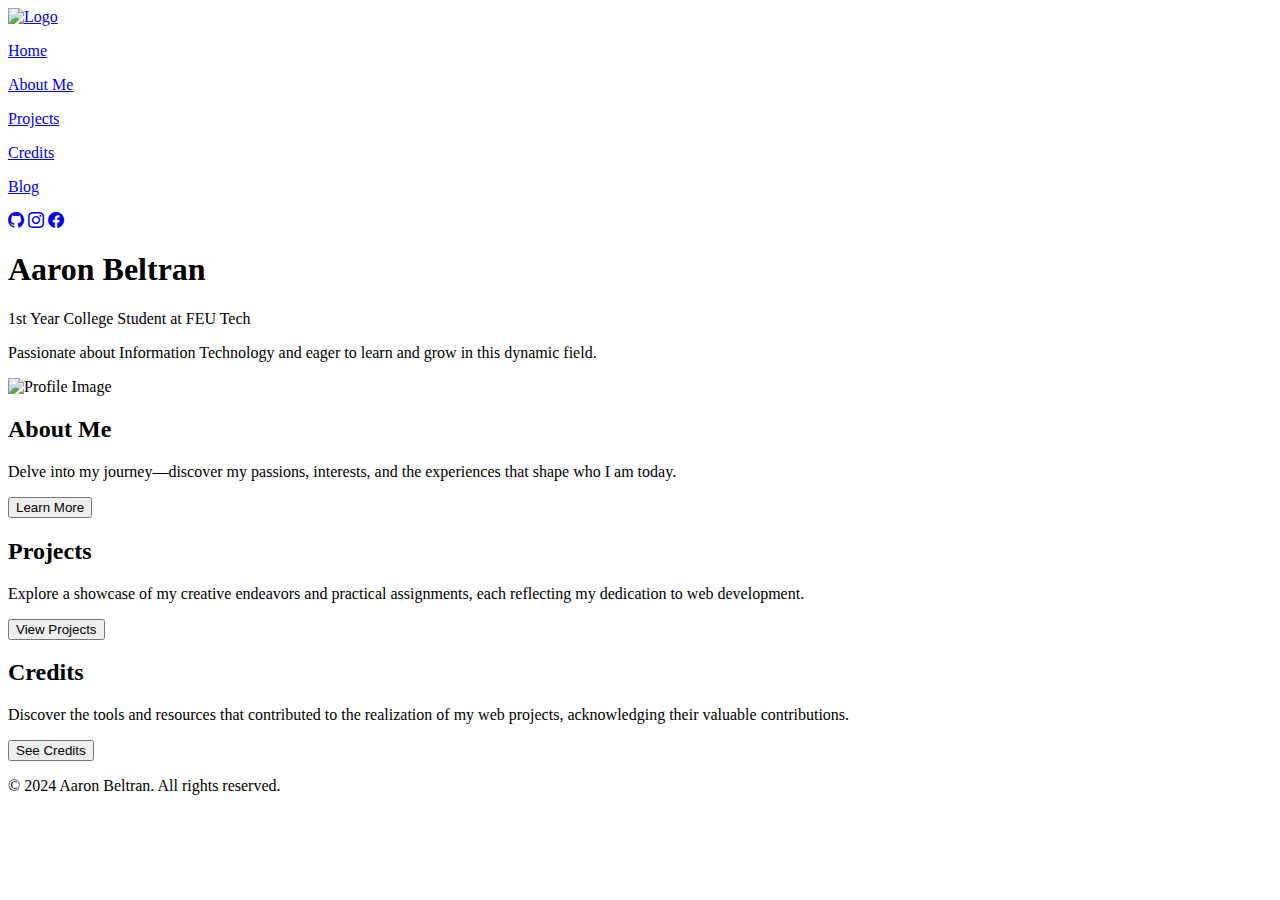
==== index.html @ cc1646c7 "fix(AboutMe): Resolved issue navbar not linked to home" ====
<!DOCTYPE html>
<html lang="en">
<head>
    <meta charset="UTF-8">
    <meta name="viewport" content="width=device-width, initial-scale=1.0">
    <link rel="stylesheet" href="./assets/css/style.css">
    <link rel="stylesheet" href="https://cdn.jsdelivr.net/npm/bootstrap-icons@1.11.3/font/bootstrap-icons.min.css">
    <link href="https://fonts.googleapis.com/css2?family=Hanken+Grotesk:ital,wght@0,100..900;1,100..900&display=swap" rel="stylesheet">
    <title>Aaron Beltran - Resume</title>
</head>
<body>
    <div class="container">
        <div class="header">
            <div class="header-left">
                <div class="logo">
                    <a href="#"><img src="./images/—Pngtree—a letter wave logo vector_5228739.png" alt="Logo"></a>
                </div>
                <div class="nav">
                    <a href="../../index.html"><p>Home</p></a>
                    <a href="./pages/AboutMe/index.html"><p>About Me</p></a>
                    <a href="./pages/Projects/index.html"><p>Projects</p></a>
                    <a href="./pages/Credits/index.html"><p>Credits</p></a>
                    <a href="#"><p>Blog</p></a>
                </div>
            </div>
            <div class="header-right">
                <a href="https://github.com/AaronBeltran1"><i class="bi bi-github"></i></a>
                <a href="https://www.instagram.com/_aaronbeltran/"><i class="bi bi-instagram"></i></a>
                <a href="https://www.facebook.com/aaron.beltran.1656/"><i class="bi bi-facebook"></i></a>
            </div>
        </div>
        <div class="hero-section">
            <h1 class="hero-title">Aaron Beltran</h1>
            <p class="hero-subtitle">1st Year College Student at FEU Tech</p>
            <p class="hero-description">Passionate about Information Technology and eager to learn and grow in this dynamic field.</p>
            <img class="hero-image" src="./images/IMG_3669.jpg" alt="Profile Image">
        </div>
        <div class="info-sections">
            <div class="info-card">
                <h2>About Me</h2>
                <p>Delve into my journey—discover my passions, interests, and the experiences that shape who I am today.</p>
                <button onclick="location.href='./pages/AboutMe/index.html '">Learn More</button>
            </div>
            <div class="info-card">
                <h2>Projects</h2>
                <p>Explore a showcase of my creative endeavors and practical assignments, each reflecting my dedication to web development.</p>
                <button onclick="location.href='./pages/Projects/index.html'">View Projects</button>
            </div>
            <div class="info-card">
                <h2>Credits</h2>
                <p>Discover the tools and resources that contributed to the realization of my web projects, acknowledging their valuable contributions.</p>
                <button onclick="location.href='./pages/Contacts/index.html'">See Credits</button>
            </div>
        </div>
        <div class="footer">
            <p>&copy; 2024 Aaron Beltran. All rights reserved.</p>
        </div>
    </div>
</body>
</html>
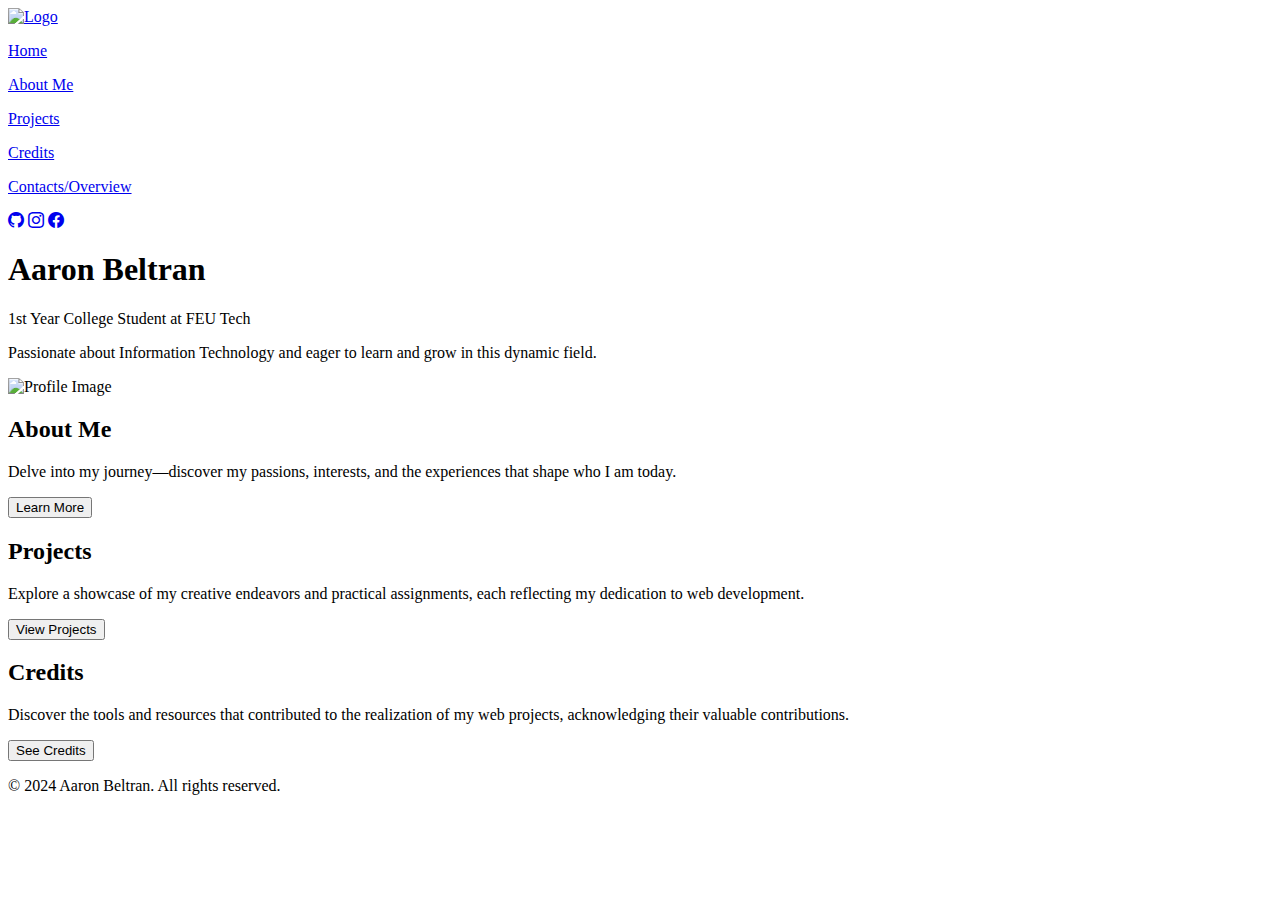
==== commit 9957fe35: "feat(Contacts/Overview): Added contacts/overview page that showcase the purpose of the website and m" ====
--- a/index.html
+++ b/index.html
@@ -16,11 +16,11 @@
                     <a href="#"><img src="./images/—Pngtree—a letter wave logo vector_5228739.png" alt="Logo"></a>
                 </div>
                 <div class="nav">
-                    <a href="../../index.html"><p>Home</p></a>
+                    <a href="./index.html"><p>Home</p></a>
                     <a href="./pages/AboutMe/index.html"><p>About Me</p></a>
                     <a href="./pages/Projects/index.html"><p>Projects</p></a>
                     <a href="./pages/Credits/index.html"><p>Credits</p></a>
-                    <a href="#"><p>Blog</p></a>
+                    <a href="./pages/Contacts_Overview/index.html"><p>Contacts/Overview</p></a>
                 </div>
             </div>
             <div class="header-right">
@@ -49,7 +49,7 @@
             <div class="info-card">
                 <h2>Credits</h2>
                 <p>Discover the tools and resources that contributed to the realization of my web projects, acknowledging their valuable contributions.</p>
-                <button onclick="location.href='./pages/Contacts/index.html'">See Credits</button>
+                <button onclick="location.href='./pages/Credits/index.html'">See Credits</button>
             </div>
         </div>
         <div class="footer">
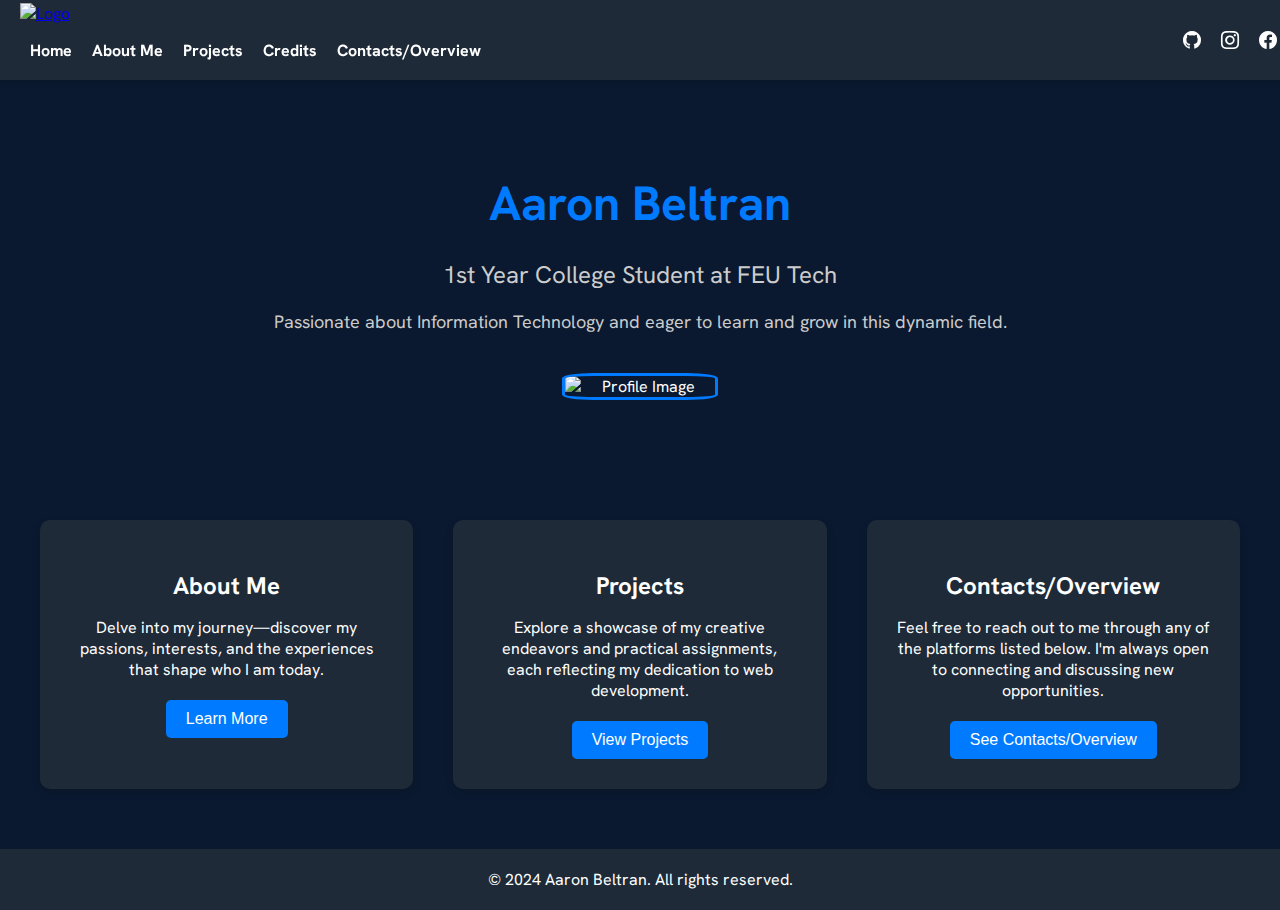
==== commit 17c94b24: "chore(info-card): Changed the credits into contacts/overview." ====
--- a/index.html
+++ b/index.html
@@ -47,9 +47,9 @@
                 <button onclick="location.href='./pages/Projects/index.html'">View Projects</button>
             </div>
             <div class="info-card">
-                <h2>Credits</h2>
-                <p>Discover the tools and resources that contributed to the realization of my web projects, acknowledging their valuable contributions.</p>
-                <button onclick="location.href='./pages/Credits/index.html'">See Credits</button>
+                <h2>Contacts/Overview</h2>
+                <p>Feel free to reach out to me through any of the platforms listed below. I'm always open to connecting and discussing new opportunities.</p>
+                <button onclick="location.href='./pages/Contacts_Overview/index.html'">See Contacts/Overview</button>
             </div>
         </div>
         <div class="footer">
--- a/assets/css/style.css
+++ b/assets/css/style.css
@@ -0,0 +1,305 @@
+body {
+    margin: 0;
+    font-family: 'Hanken Grotesk', sans-serif;
+    background: #0a192f;
+    color: #fff;
+    overflow-x: hidden;
+}
+
+.header {
+    background: #1e2a38;
+    color: #fff;
+    display: flex;
+    justify-content: space-between;
+    align-items: center;
+    padding: 10px 20px;
+    position: fixed;
+    width: 100%;
+    top: 0;
+    z-index: 1000;
+    height: 60px;
+    box-shadow: 0 2px 4px rgba(0, 0, 0, 0.1);
+    animation: slide-down 1s ease;
+}
+
+.logo img {
+    margin-bottom: -5%;
+    height: 60px;
+
+}
+
+.nav {
+    display: flex;
+    align-items: center;
+}
+
+.nav a {
+    color: #fff;
+    text-decoration: none;
+    margin: 0 10px;
+    font-size: 16px;
+    position: relative;
+    overflow: hidden;
+}
+
+.nav a::before {
+    content: '';
+    position: absolute;
+    width: 100%;
+    height: 2px;
+    bottom: 0;
+    left: -100%;
+    background-color: #007bff;
+    transition: all 0.3s ease-in-out;
+}
+
+.nav a:hover::before {
+    left: 0;
+}
+
+.header-right {
+    display: flex;
+    align-items: center;
+    margin-right: 1%;
+}
+
+.header-right a {
+    color: #fff;
+    margin: 0 10px;
+    font-size: 18px;
+    transition: color 0.3s ease, transform 0.3s ease;
+}
+
+.header-right a:hover {
+    color: #007bff;
+    transform: scale(1.2);
+}
+
+.hero-section {
+    margin-top: 80px;
+    text-align: center;
+    padding: 60px 20px;
+    background: #0a192f;
+    color: #fff;
+    animation: fade-in 2s ease;
+    position: relative;
+}
+
+.hero-title {
+    font-size: 48px;
+    margin-bottom: 10px;
+    color: #007bff;
+}
+
+.hero-subtitle {
+    font-size: 24px;
+    margin-bottom: 20px;
+}
+
+.hero-description {
+    font-size: 18px;
+    margin-bottom: 40px;
+    animation: slide-up 1.5s ease;
+}
+
+.hero-image {
+    width: 150px;
+    border-radius: 20%;
+    animation: zoom-in 1s ease;
+    margin: 0 auto;
+    display: block;
+    border: 3px solid #007bff;
+    transition: transform 0.3s ease, box-shadow 0.3s ease;
+}
+
+.hero-image:hover {
+    transform: scale(1.1);
+    box-shadow: 0 0 20px #007bff;
+}
+
+.profile-animation {
+    animation: rotate-scale-up 2s infinite alternate;
+}
+
+@keyframes rotate-scale-up {
+    0% {
+        transform: rotate(0deg) scale(1);
+    }
+    100% {
+        transform: rotate(360deg) scale(1.1);
+    }
+}
+
+.info-sections {
+    display: flex;
+    justify-content: center;
+    flex-wrap: wrap;
+    margin: 40px 20px;
+}
+
+.info-card {
+    background: #1e2a38;
+    border-radius: 10px;
+    box-shadow: 0 4px 8px rgba(0, 0, 0, 0.1);
+    margin: 20px;
+    padding: 30px;
+    flex: 1 1 300px;
+    text-align: center;
+    transition: transform 0.3s ease, background-color 0.3s ease;
+    color: #fff;
+}
+
+.info-card:hover {
+    transform: translateY(-10px);
+    background-color: #273341;
+}
+
+.info-card h2 {
+    font-size: 24px;
+    margin-bottom: 15px;
+}
+
+.info-card p {
+    font-size: 16px;
+    margin-bottom: 20px;
+}
+
+.info-card button {
+    padding: 10px 20px;
+    background: #007bff;
+    color: #fff;
+    border: none;
+    border-radius: 5px;
+    font-size: 16px;
+    cursor: pointer;
+    transition: background 0.3s ease, transform 0.3s ease;
+}
+
+.info-card button:hover {
+    background: #0056b3;
+    transform: scale(1.1);
+}
+
+.footer {
+    background: #1e2a38;
+    color: #fff;
+    padding: 20px;
+    text-align: center;
+    animation: fade-in 1s ease;
+}
+
+.footer p {
+    margin: 0;
+}
+
+@keyframes fade-in {
+    from {
+        opacity: 0;
+    }
+    to {
+        opacity: 1;
+    }
+}
+
+@keyframes fade-in-up {
+    from {
+        opacity: 0;
+        transform: translateY(20px);
+    }
+    to {
+        opacity: 1;
+        transform: translateY(0);
+    }
+}
+
+@keyframes zoom-in {
+    from {
+        transform: scale(0.5);
+        opacity: 0;
+    }
+    to {
+        transform: scale(1);
+        opacity: 1;
+    }
+}
+
+@keyframes slide-down {
+    from {
+        transform: translateY(-100%);
+    }
+    to {
+        transform: translateY(0);
+    }
+}
+
+@keyframes slide-up {
+    from {
+        transform: translateY(100%);
+    }
+    to {
+        transform: translateY(0);
+    }
+}
+
+.nav a {
+    font-weight: bold;
+}
+
+.nav a:hover {
+    color: #007bff;
+}
+
+.header-right i {
+    transition: transform 0.3s ease, color 0.3s ease;
+}
+
+.header-right i:hover {
+    transform: rotate(360deg);
+    color: #007bff;
+}
+
+.hero-title {
+    font-size: 48px;
+    color: #007bff;
+    animation: text-flicker-in-glow 4s linear both;
+}
+
+.hero-subtitle, .hero-description {
+    color: #ccc;
+}
+
+@keyframes text-flicker-in-glow {
+    0% {
+        opacity: 0;
+    }
+    10% {
+        opacity: 0;
+    }
+    10.1% {
+        opacity: 1;
+    }
+    10.2% {
+        opacity: 0;
+    }
+    20% {
+        opacity: 1;
+    }
+    20.1% {
+        opacity: 0;
+    }
+    30% {
+        opacity: 1;
+    }
+    30.1% {
+        opacity: 0;
+    }
+    40% {
+        opacity: 1;
+    }
+    40.1% {
+        opacity: 0;
+    }
+    100% {
+        opacity: 1;
+    }
+}